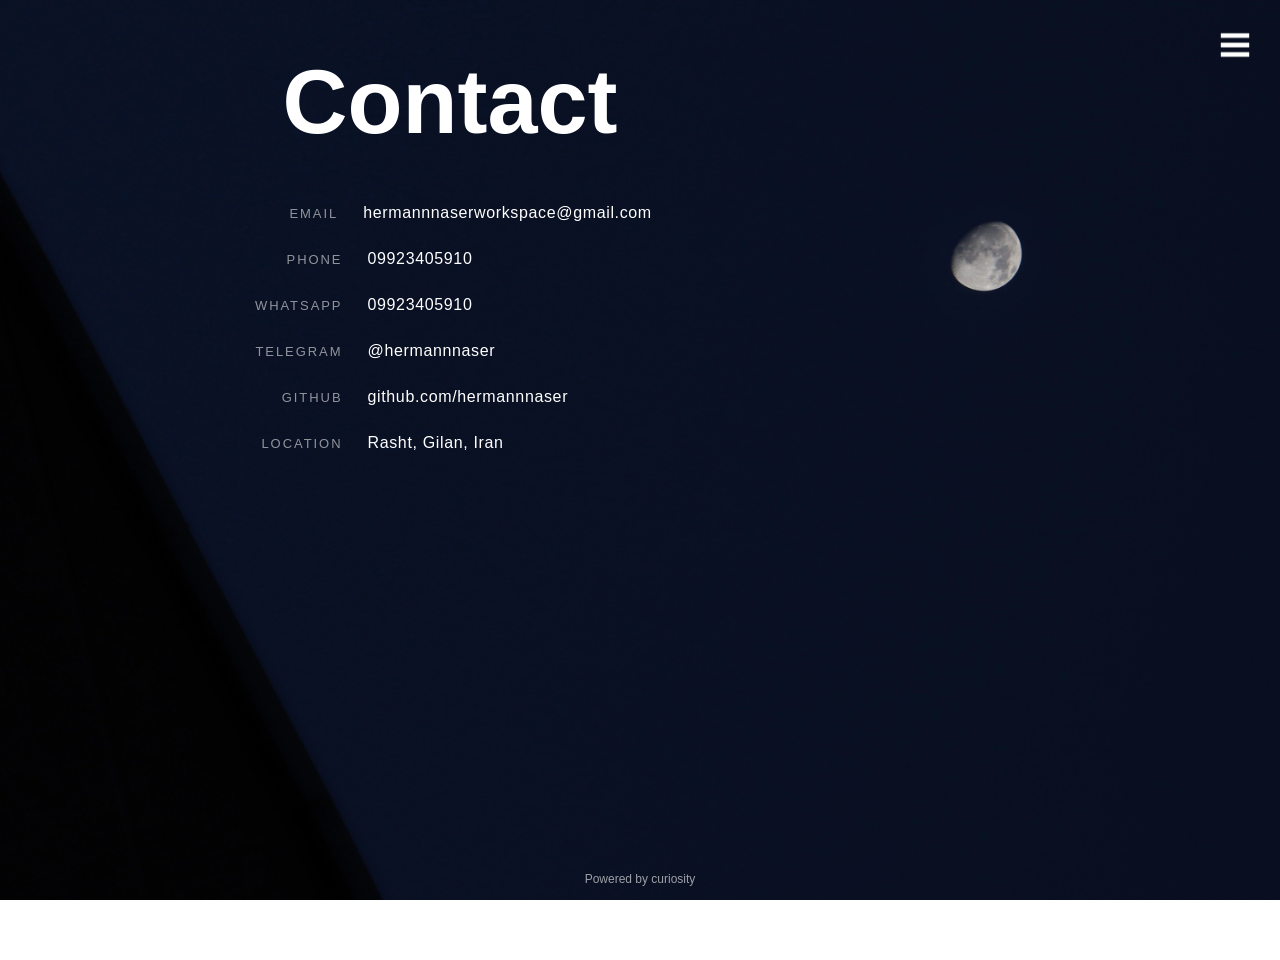
==== contact/index.html @ d1818b39 "Add files via upload" ====
<!DOCTYPE html>
<html lang="en">

<head>
    <meta charset="UTF-8">

    <!-- Responsive -->
    <meta name="viewport" content="width=device-width, initial-scale=1.0">

    <title>Contact</title>

    <!-- SEO -->
    <meta
        name="description"
        content="Portfolio of Hermann Naser, a digital marketer specializing in SEO, digital design, photography, videography, and SEO-focused content."
    >

    <meta
        name="keywords"
        content="digital marketer, digital marketing, SEO, SEO specialist, SEO content, digital design, photography, videography, portfolio"
    >

    <meta name="author" content="Hermann Naser">

    <meta name="robots" content="index, follow">
    <meta name="googlebot" content="index, follow">

    <!-- Canonical URL -->
    <link
        rel="canonical"
        href="https://hermannnaser.github.io/portfolio/"
    >

    <!-- Open Graph -->
    <meta property="og:type" content="website">

    <meta
        property="og:title"
        content="Hermann Naser | Digital Marketer & creator Portfolio"
    >

    <meta
        property="og:description"
        content="Explore my work in digital marketing, SEO, digital design, photography, videography, and SEO-focused content."
    >

    <meta
        property="og:image"
        content="https://hermannnaser.github.io/portfolio/images/og-image.webp"
    >

    <meta
        property="og:url"
        content="https://hermannnaser.github.io/portfolio/"
    >

    <meta property="og:site_name" content="Hermann Naser Portfolio">

    <!-- Favicon -->
    <link
        rel="icon"
        href="../favicon.ico"
        type="image/x-icon"
    >

    <!-- CSS -->
    <link
        rel="stylesheet"
        href="../themes/default/css/style.css"
    >
</head>


<body>

    <!-- HEADER / NAVIGATION -->

    <header class="site-header">

        <nav
            class="main-navigation"
            aria-label="Main Navigation"
        >

            <!-- Main Menu Toggle -->
            <input
                type="checkbox"
                id="menu-toggle"
                class="menu-toggle"
                aria-label="Open navigation menu"
            >

            <!-- Menu Button -->
            <label
                for="menu-toggle"
                class="menu-button"
            >

                <!-- Normal Icon -->
                <img
                    src="../themes/default/images/menu.png"
                    alt="Open navigation menu"
                    class="menu-icon menu-icon-normal"
                >

                <!-- Hover Icon -->
                <img
                    src="../themes/default/images/menu-hover.png"
                    alt=""
                    class="menu-icon menu-icon-hover"
                    aria-hidden="true"
                >

            </label>


            <!-- Navigation Menu -->
            <div class="menu-overlay"></div>
            <div class="navigation-menu">

                <ul>

                    <!-- Home -->
                    <li>
                        <a href="../index.html">
                            Home
                        </a>
                    </li>


                    <!-- About -->
                    <li>
                        <a href="../about/index.html">
                            About
                        </a>
                    </li>


                    <!-- Works -->
                    <li class="has-submenu">

                        <!-- Works Toggle -->
                        <input
                            type="checkbox"
                            id="works-toggle"
                            class="works-toggle"
                        >

                        <label
                            for="works-toggle"
                            class="works-label"
                        >
                            Works
                        </label>


                        <!-- Works Submenu -->
                        <ul class="submenu">

                            <li>
                                <a href="../works/articles/index.html">
                                    Articles
                                </a>
                            </li>

                            <li>
                                <a href="../works/designs/index.html">
                                    Designs
                                </a>
                            </li>

                            <li>
                                <a href="../works/photos/index.html">
                                    Photos
                                </a>
                            </li>

                            <li>
                                <a href="../works/videos/index.html">
                                    Videos
                                </a>
                            </li>

                        </ul>

                    </li>


                    <!-- Contact -->
                    <li>
                        <a href="index.html">
                            Contact
                        </a>
                    </li>

                </ul>

            </div>

        </nav>

    </header>


     <!-- =========================================
         CONTACT PAGE
         ========================================= -->

    <main class="contact-page">

        <div class="contact-content">

            <h1>Contact</h1>

            <p class="contact-intro">
                
            </p>


            <!-- Email -->

            <div class="contact-item">

                <span class="contact-label">
                    Email
                </span>

                <a
                    href="mailto:hermannnaserworkspace@gmail.com"
                    class="contact-link"
                >
                    hermannnaserworkspace@gmail.com
                </a>

            </div>


            <!-- Phone -->

            <div class="contact-item">

                <span class="contact-label">
                    Phone
                </span>

                <a
                    href="tel:+989923405910"
                    class="contact-link"
                >
                    09923405910
                </a>

            </div>


            <!-- WhatsApp -->

            <div class="contact-item">

                <span class="contact-label">
                    WhatsApp
                </span>

                <a
                    href="https://wa.me/989923405910"
                    target="_blank"
                    rel="noopener noreferrer"
                    class="contact-link"
                >
                    09923405910
                </a>

            </div>


            <!-- Telegram -->

            <div class="contact-item">

                <span class="contact-label">
                    Telegram
                </span>

                <a
                    href="https://t.me/hermannnaser"
                    target="_blank"
                    rel="noopener noreferrer"
                    class="contact-link"
                >
                    @hermannnaser
                </a>

            </div>


            <!-- GitHub -->

            <div class="contact-item">

                <span class="contact-label">
                    GitHub
                </span>

                <a
                    href="https://github.com/hermannnaser"
                    target="_blank"
                    rel="noopener noreferrer"
                    class="contact-link"
                >
                    github.com/hermannnaser
                </a>

            </div>


            <!-- Address -->

            <div class="contact-item">

                <span class="contact-label">
                    Location
                </span>

                <a
                    href="https://www.google.com/maps/search/?api=1&query=Rasht%2C%20Gilan%2C%20Iran"
                    target="_blank"
                    rel="noopener noreferrer"
                    class="contact-link"
                >
                    Rasht, Gilan, Iran
                </a>

            </div>

        </div>

    </main>


    <!-- FOOTER -->

    <footer class="site-footer">

        <p>
            Powered by curiosity
        </p>

    </footer>

</body>

</html>
---- themes/default/css/style.css ----
```css
/* =========================================
   RESET
   ========================================= */

* {
    margin: 0;
    padding: 0;
    box-sizing: border-box;
}


/* =========================================
   HTML / BODY
   ========================================= */

html {
    scroll-behavior: smooth;
}

body {
    min-height: 100vh;

    margin: 0;

    font-family: Arial, Helvetica, sans-serif;

    color: #ffffff;
    background-color: #000000;
}

body {
    margin: 0;
    background: url("../images/bg-desktop.webp") no-repeat center center fixed;
    background-size: cover;
}

/* Mobile */
@media (max-width: 768px) {
    body {
        background-image: url("../images/bg-mobile.webp");
    }
}

/* =========================================
   HEADER
   ========================================= */

.site-header {
    position: fixed;

    top: 0;
    right: 0;

    width: 100%;

    z-index: 1000;
}


/* =========================================
   MAIN NAVIGATION
   ========================================= */

.main-navigation {
    position: relative;

    display: flex;
    justify-content: flex-end;
    align-items: flex-start;

    padding: 30px;
}


/* =========================================
   MAIN MENU TOGGLE
   ========================================= */

.menu-toggle {
    position: absolute;

    width: 1px;
    height: 1px;

    opacity: 0;

    pointer-events: none;
}


/* =========================================
   MENU BUTTON
   ========================================= */

.menu-button {
    position: relative;

    display: flex;
    align-items: center;
    justify-content: center;

    width: 30px;
    height: 30px;

    cursor: pointer;
}


/* ICONS */

.menu-icon {
    position: absolute;

    width: 100%;
    height: 100%;

    object-fit: contain;

    transition: opacity 0.25s ease;
}


/* NORMAL ICON */

.menu-icon-normal {
    opacity: 1;
}


/* HOVER ICON */

.menu-icon-hover {
    opacity: 0;
}


/* HOVER */

.menu-button:hover .menu-icon-normal {
    opacity: 0;
}

.menu-button:hover .menu-icon-hover {
    opacity: 1;
}


/* Keyboard accessibility */

.menu-button:focus-visible {
    outline: 2px solid #ffffff;

    outline-offset: 5px;
}


/* =========================================
   MAIN NAVIGATION MENU
   ========================================= */

.navigation-menu {
    position: absolute;
    top: 90px;
    right: 30px;

    min-width: 220px;

    padding: 25px;

    background-color: rgba(0, 0, 0, 0.90);

    opacity: 0;
    visibility: hidden;

    transform: translateY(-10px);

    transition:
        opacity 0.3s ease,
        visibility 0.3s ease,
        transform 0.3s ease;
}

.menu-overlay{
    position: fixed;
    top: 0;
    left: 0;
    width: 100%;
    height: 100%;

    background: rgba(0,0,0,.9);

    opacity: 0;
    visibility: hidden;

    pointer-events: none;

    transition: opacity .3s ease,
                visibility .3s ease;

    z-index: 998;
}

/* overlay menu */

.menu-toggle:checked ~ .menu-overlay{
    opacity: 1;
    visibility: visible;
    pointer-events: auto;
}

/* menu above overlay */

.navigation-menu {
    position: fixed;
    top: 90px;
    right: 30px;

    min-width: 220px;

    padding: 25px;

    background: transparent;

    opacity: 0;
    visibility: hidden;

    transform: translateY(-10px);

    transition:
        opacity .3s ease,
        visibility .3s ease,
        transform .3s ease;

    z-index: 999;
}

/* menu button above */

.menu-button{
    position: relative;
    z-index: 1000;
}

/* MAIN MENU OPEN*/

.menu-toggle:checked ~ .navigation-menu {
    opacity: 1;

    visibility: visible;

    transform: translateY(0);
}


/* =========================================
   NAVIGATION LIST
   ========================================= */

.navigation-menu ul {
    list-style: none;

    margin: 0;
    padding: 0;
}


/* MAIN LINKS */

.navigation-menu > ul > li > a {
    display: block;

    padding: 10px 0;

    color: #ffffff;

    text-decoration: none;

    font-size: 16px;

    line-height: 1.5;

    letter-spacing: 0.05em;

    transition: opacity 0.2s ease;
}


/* HOVER */

.navigation-menu > ul > li > a:hover {
    opacity: 0.6;
}


/* =========================================
   WORKS
   ========================================= */

.has-submenu {
    position: relative;
}


/* Works Checkbox */

.works-toggle {
    position: absolute;

    width: 1px;
    height: 1px;

    opacity: 0;

    pointer-events: none;
}


/*  Works Title */

.works-label {
    display: block;

    padding: 10px 0;

    color: #ffffff;

    font-size: 16px;

    line-height: 1.5;

    letter-spacing: 0.05em;

    cursor: pointer;

    transition: opacity 0.2s ease;
}


/* Works Hover */

.works-label:hover {
    opacity: 0.6;
}


/* =========================================
   WORKS SUBMENU - CLOSED
   ========================================= */

.submenu {
    max-height: 0;

    overflow: hidden;

    padding-left: 15px !important;

    opacity: 0;

    transition:
        max-height 0.35s ease,
        opacity 0.25s ease;
}


/* =========================================
   WORKS SUBMENU - OPEN
   ========================================= */

.works-toggle:checked ~ .submenu {
    max-height: 300px;

    opacity: 1;
}


/* =========================================
   SUBMENU LINKS
   ========================================= */

.submenu li a {
    display: block;

    padding: 7px 0;

    color: #ffffff;

    text-decoration: none;

    font-size: 14px;

    line-height: 1.5;

    opacity: 0.7;

    transition: opacity 0.2s ease;
}


/* HOVER SUBMENU */

.submenu li a:hover {
    opacity: 1;
}


/* =========================================
   HERO SECTION
   ========================================= */

.hero {
    position: relative;

    min-height: 100vh;

    display: flex;

    align-items: center;
    justify-content: center;

}
/* =========================================
   HERO CONTENT
   ========================================= */

.hero-content {
    width: min(90%, 1200px);

    padding: 40px;

    text-align: center;
}

.hero-label {
    margin-bottom: 15px;

    font-size: 14px;

    line-height: 1.5;

    letter-spacing: 0.25em;

    text-transform: uppercase;
}


/* NAME */

.hero h1 {
    margin-bottom: 25px;

    font-size: clamp(48px, 8vw, 110px);

    line-height: 0.95;

    font-weight: 700;
}


/* CAPTION */

.hero-description {
    font-size: clamp(14px, 1.5vw, 20px);

    line-height: 1.8;

    letter-spacing: 0.1em;
}


/* =========================================
   FOOTER
   ========================================= */

.site-footer {
    position: absolute;

    bottom: 20px;
    left: 0;

    width: 100%;

    text-align: center;

    font-size: 12px;

    line-height: 1.5;

    opacity: 0.6;
}


/* =========================================
   MOBILE
   ========================================= */

@media (max-width: 768px) {

    /* Navigation */

    .main-navigation {
        padding: 20px;
    }


    /* Menu button */

    .menu-button {
        width: 42px;
        height: 42px;
    }


    /* Navigation menu */

    .navigation-menu {
        top: 75px;

        right: 20px;

        min-width: 200px;

        padding: 20px;
    }


    /* =====================================
       MOBILE BACKGROUND
       ===================================== */

    .hero {
        background-image:
            linear-gradient(
                rgba(0, 0, 0, 0.15),
                rgba(0, 0, 0, 0.15)
            ),
            url("../../../images/home-mobile.jpg");

        background-position: center;

        background-size: cover;

        background-repeat: no-repeat;
    }


    /* Hero content */

    .hero-content {
        width: 90%;

        padding: 25px;
    }


    /* Hero title */

    .hero h1 {
        font-size: clamp(42px, 15vw, 75px);
    }


    /* Description */

    .hero-description {
        line-height: 1.8;
    }


    /* Footer */

    .site-footer {
        bottom: 15px;
    }

}


/* =========================================
   SMALL MOBILE
   ========================================= */

@media (max-width: 480px) {

    .main-navigation {
        padding: 15px;
    }


    .navigation-menu {
        top: 65px;

        right: 15px;

        min-width: 180px;
    }


    .hero-content {
        padding: 20px;
    }


    .hero-label {
        font-size: 11px;

        letter-spacing: 0.18em;
    }


    .hero-description {
        font-size: 12px;

        letter-spacing: 0.06em;
    }

}

```css
/* =========================================
   CONTACT PAGE
   ========================================= */

.contact-page {
    position: relative;

    min-height: 100vh;

    display: flex;
    align-items: center;
    justify-content: center;

    padding: 120px 30px 80px;
}


/* =========================================
   CONTACT CONTENT
   ========================================= */

.contact-content {
    width: min(90%, 900px);

    text-align: center;
}


/* =========================================
   CONTACT TITLE
   ========================================= */

.contact-content h1 {
    margin-bottom: 15px;

    font-size: clamp(48px, 8vw, 90px);

    line-height: 0.95;

    font-weight: 700;
}


/* =========================================
   CONTACT INTRO
   ========================================= */

.contact-intro {
    margin-bottom: 55px;

    font-size: clamp(14px, 1.5vw, 19px);

    line-height: 1.8;

    letter-spacing: 0.12em;
}


/* =========================================
   CONTACT ITEMS
   ========================================= */

.contact-item {
    display: flex;

    align-items: baseline;

    justify-content: center;

    gap: 25px;

    margin-bottom: 22px;
}


/* =========================================
   CONTACT LABEL
   ========================================= */

.contact-label {
    min-width: 90px;

    text-align: right;

    font-size: 13px;

    line-height: 1.5;

    letter-spacing: 0.15em;

    text-transform: uppercase;

    opacity: 0.55;
}


/* =========================================
   CONTACT LINKS
   ========================================= */

.contact-link {
    min-width: 280px;

    text-align: left;

    color: #ffffff;

    text-decoration: none;

    font-size: 16px;

    line-height: 1.5;

    letter-spacing: 0.04em;

    transition:
        opacity 0.2s ease,
        transform 0.2s ease;
}


/* =========================================
   CONTACT LINK HOVER
   ========================================= */

.contact-link:hover {
    opacity: 0.6;
}


/* =========================================
   MOBILE CONTACT
   ========================================= */

@media (max-width: 768px) {

    .contact-page {
        min-height: 100vh;

        padding: 110px 20px 70px;
    }


    .contact-content {
        width: 90%;
    }


    .contact-content h1 {
        font-size: clamp(45px, 14vw, 75px);

        margin-bottom: 15px;
    }


    .contact-intro {
        margin-bottom: 40px;

        font-size: 13px;

        letter-spacing: 0.08em;
    }


    .contact-item {
        flex-direction: column;

        align-items: center;

        gap: 5px;

        margin-bottom: 28px;
    }


    .contact-label {
        min-width: auto;

        text-align: center;

        font-size: 11px;

        letter-spacing: 0.18em;
    }


    .contact-link {
        min-width: auto;

        width: 100%;

        text-align: center;

        font-size: 14px;

        word-break: break-word;
    }

}
/* =========================================
   CONTACT - LAST ITEM / FOOTER
   ========================================= */

@media (max-width: 768px) {

    .contact-page {
        padding-bottom: 0;
    }

    .contact-item:last-child {
        margin-bottom: 0;
    }

    .site-footer {
        position: static;
        margin: 0;
        padding: 0;
        line-height: 1.5;
    }

}

/* =========================================
   SMALL MOBILE CONTACT
   ========================================= */

@media (max-width: 480px) {

    .contact-page {
        padding: 100px 15px 60px;
    }

    .contact-content {
        width: 95%;
    }

    .contact-intro {
        margin-bottom: 35px;
    }

    .contact-item {
        margin-bottom: 25px;
    }

    .contact-link {
        font-size: 13px;
    }

    .contact-item:last-child {
        margin-bottom: 0;
    }

    .site-footer {
        margin: 0;
        padding: 0;
    }
}


/* =========================================
   CONTACT FOOTER - DESKTOP
   ========================================= */

@media (min-width: 769px) {

    .site-footer {
        position: fixed;

        bottom: 0;
        left: 0;

        width: 100%;

        margin: 0;
        padding: 0;

        text-align: center;

        line-height: 1.5;
    }
}


/* =========================================
   CONTACT FOOTER - MOBILE
   ========================================= */

@media (max-width: 768px) {

    .site-footer {
        position: static;

        bottom: auto;
        left: auto;

        width: 100%;

        margin: 0;
        padding: 0;

        text-align: center;

        line-height: 1.5;
    }
}
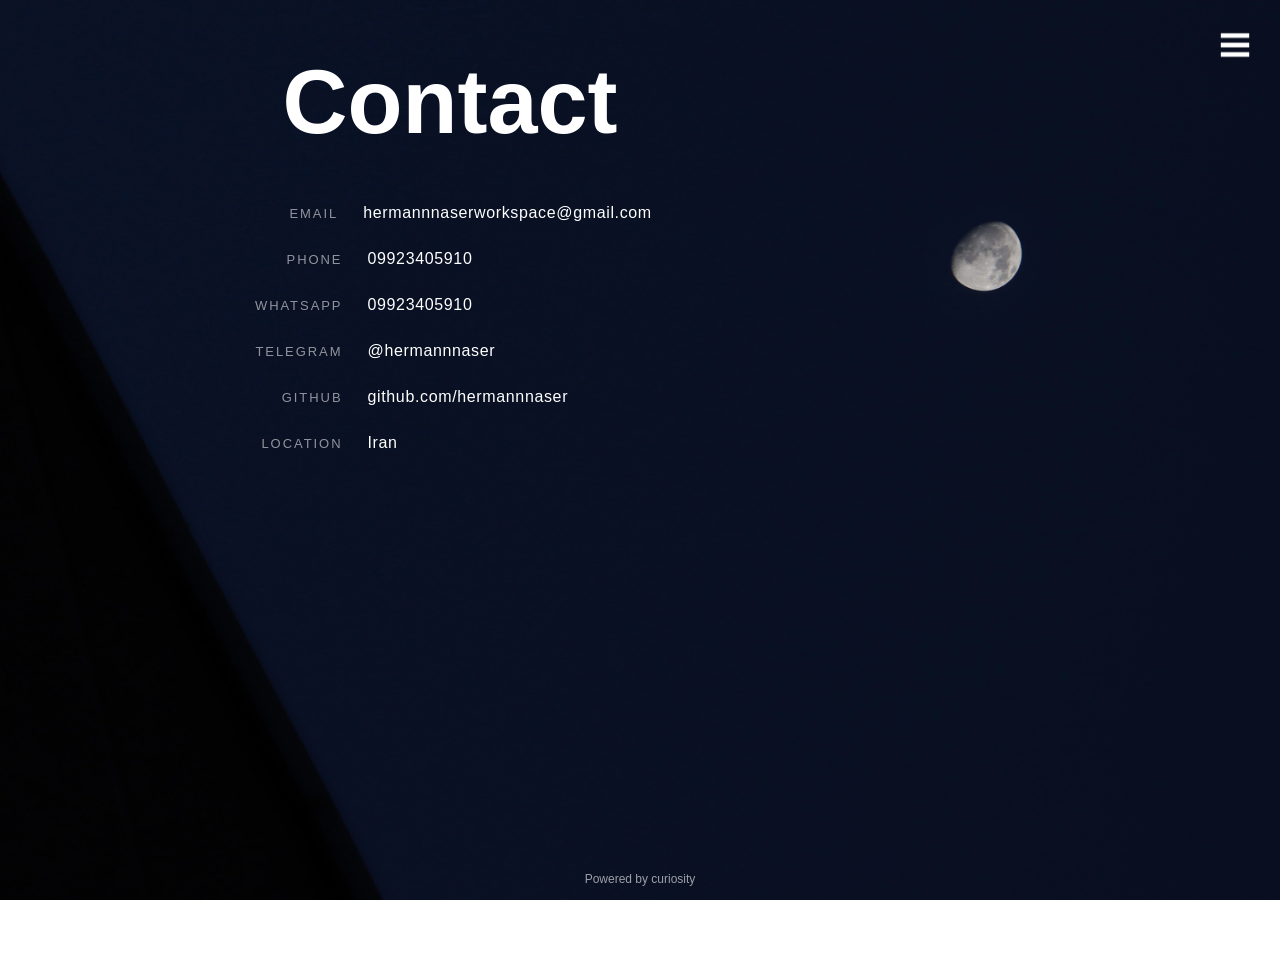
==== commit 95cefa3e: "Add files via upload" ====
--- a/contact/index.html
+++ b/contact/index.html
@@ -322,12 +322,12 @@
                 </span>
 
                 <a
-                    href="https://www.google.com/maps/search/?api=1&query=Rasht%2C%20Gilan%2C%20Iran"
+                    href="https://www.google.com/maps/search/?api=1&query=Iran"
                     target="_blank"
                     rel="noopener noreferrer"
                     class="contact-link"
                 >
-                    Rasht, Gilan, Iran
+                    Iran
                 </a>
 
             </div>
